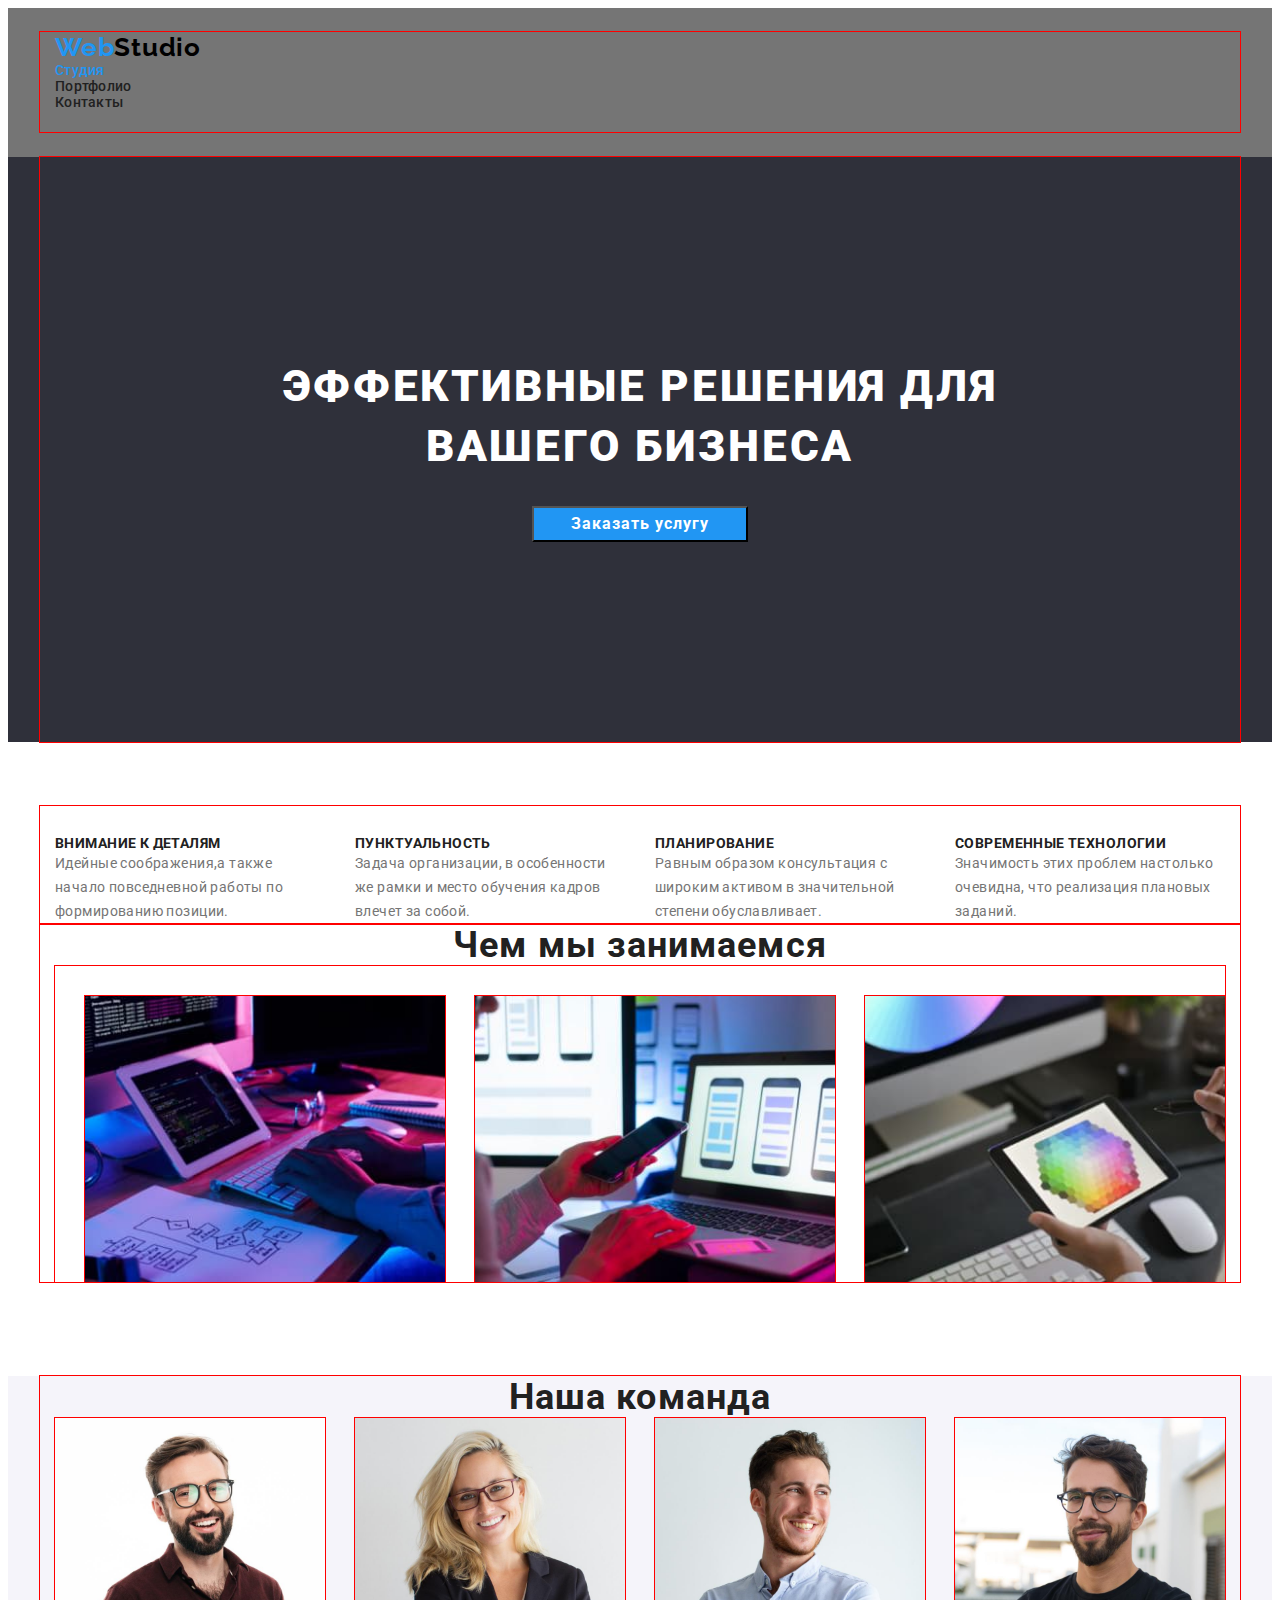
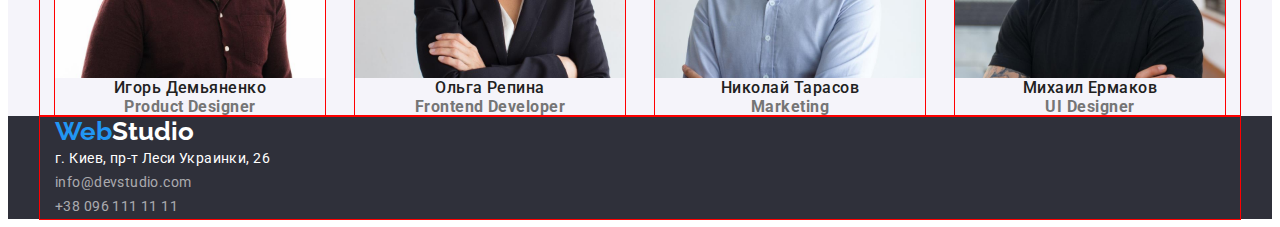
==== index.html @ 003ca092 "оформлення" ====
<!DOCTYPE html>
<html lang="ru">
  <head>
    <meta charset="UTF-8" />
    <meta http-equiv="X-UA-Compatible" content="IE=edge" />
    <meta name="viewport" content="width=device-width, initial-scale=1.0" />
    <link rel="preconnect" href="https://fonts.gstatic.com" crossorigin />
    <link
      href="https://fonts.googleapis.com/css2?family=Raleway:wght@700&family=Roboto:wght@400;500;700;900&display=swap"
      rel="stylesheet"
    />
    <link
      rel="stylesheet"
      href="https://cdnjs.cloudflare.com/ajax/libs/modern-normalize/1.1.0/modern-normalize.min.css"
      integrity="sha512-wpPYUAdjBVSE4KJnH1VR1HeZfpl1ub8YT/NKx4PuQ5NmX2tKuGu6U/JRp5y+Y8XG2tV+wKQpNHVUX03MfMFn9Q=="
      crossorigin="anonymous"
      referrerpolicy="no-referrer"
    />
    <title>WebStudio</title>
    <link rel="stylesheet" href="./css/styles.css" />
  </head>
  <body>
    <header class="page-heder">
      <!--Шапка-->
      <div class="container">
        <a lang="en" href="./index.html" class="logo link">
          <span class="logo-color">Web</span>Studio
        </a>
        <nav>
          <ul class="site-nav list">
            <li><a class="header-link link current" href="./index.html">Студия</a></li>
            <li><a class="header-link link" href="./portfolio.html">Портфолио</a></li>
            <li><a class="header-link link" href="Контакты">Контакты</a></li>
          </ul>
        </nav>
        <a class="link contact" href="mailto:info@devstudio.com">info@devstudio.com</a>
        <a class="link contact" href="tel:+380961111111">+38 096 111 11 11</a>
      </div>
    </header>
    <main>
      <!--Заказать услугу-->
      <section class="hero">
        <div class="container">
          <div class="hero-title-container">
            <h1 class="hero-title">Эффективные решения для <br />вашего бизнеса</h1>
            <button type="button" class="hero-button">Заказать услугу</button>
          </div>
        </div>
      </section>
      <section>
        <!--О нас-->
        <div class="section-container">
          <h2 class="visually-hidden">benefits</h2>
          <ul class="benefits-list list card-set">
            <li class="item">
              <h3 class="title">ВНИМАНИЕ К ДЕТАЛЯМ</h3>
              <p class="text">
                Идейные соображения,а также начало повседневной работы по формированию позиции.
              </p>
            </li>
            <li class="item">
              <h3 class="title">ПУНКТУАЛЬНОСТЬ</h3>
              <p class="text">
                Задача организации, в особенности же рамки и место обучения кадров влечет за собой.
              </p>
            </li>
            <li class="item">
              <h3 class="title">ПЛАНИРОВАНИЕ</h3>
              <p class="text">
                Равным образом консультация с широким активом в значительной степени обуславливает.
              </p>
            </li>
            <li class="item">
              <h3 class="title">СОВРЕМЕННЫЕ ТЕХНОЛОГИИ</h3>
              <p class="text">
                Значимость этих проблем настолько очевидна, что реализация плановых заданий.
              </p>
            </li>
          </ul>
        </div>
      </section>
      <section class="page-work">
        <!--Чем мы занимаемся-->
        <div class="section-container">
          <h2 class="section work text-centered">Чем мы занимаемся</h2>
          <ul class="work-list list card-set">
            <li class="work-item">
              <img src="./img/we_do/about_img1.jpg" alt="планируем" width="370" height="294" />
            </li>
            <li class="work-item">
              <img src="./img/we_do/about_img2.jpg" alt="конструируем" width="370" height="294" />
            </li>
            <li class="work-item">
              <img src="./img/we_do/about_img3.jpg" alt="рисуем" width="370" height="294" />
            </li>
          </ul>
        </div>
      </section>
      <section class="page-team">
        <!--Наша команда-->
        <div class="section-container">
          <h2 class="section team text-centered">Наша команда</h2>
          <ul class="team list card-set">
            <li class="team-item">
              <img
                src="./img/team/team_img1.jpg"
                alt="Игорь Демьяненко Product Designer"
                width="270"
                height="260"
              />
              <h3 class="team title">Игорь Демьяненко</h3>
              <p class="team text">Product Designer</p>
            </li>
            <li class="team-item">
              <img
                src="./img/team/team_img4.jpg"
                alt="Ольга Репина Frontend Developer"
                width="270"
                height="260"
              />
              <h3 class="team title">Ольга Репина</h3>
              <p class="team text">Frontend Developer</p>
            </li>
            <li class="team-item">
              <img
                src="./img/team/team_img3.jpg"
                alt="Николай Тарасов Marketing"
                width="270"
                height="260"
              />
              <h3 class="team title">Николай Тарасов</h3>
              <p class="team text">Marketing</p>
            </li>
            <li class="team-item">
              <img
                src="./img/team/team_img2.jpg"
                alt="Михаил Ермаков UI Designer"
                width="270"
                height="260"
              />
              <h3 class="team title">Михаил Ермаков</h3>
              <p class="team text">UI Designer</p>
            </li>
          </ul>
        </div>
      </section>
    </main>

    <footer class="footer">
      <!--Адресс-->
      <div class="container">
        <a lang="en" href="./index.html" class="footer-logo link">
          <span class="footer-color">Web</span>Studio
        </a>
        <address class="contacts-address">
          <ul class="footer list">
            <li>
              <a
                class="footer-address link"
                href="https://goo.gl/maps/D4AeKFE9MHxPDFGb8"
                target="_blank"
                rel="noopener noreferrer nofollow"
              >
                г. Киев, пр-т Леси Украинки, 26
              </a>
            </li>
            <li>
              <a class="footer-contact link" href="mailto:info@devstudio.com">info@devstudio.com</a>
            </li>
            <li><a class="footer-contact link" href="tel:+380961111111">+38 096 111 11 11</a></li>
          </ul>
        </address>
      </div>
    </footer>
  </body>
</html>
---- css/styles.css ----
:root {
    --primery-text-color: #212121;
    --secendery-text-color: #757575;
    --accent-color: #2196F3;
    --white: #FFFFFF;
    --card-item-gap: 30px;
}

.visually-hidden {
    position: absolute;
    white-space: nowrap;
    width: 1px;
    height: 1px;
    overflow: hidden;
    border: 0;
    padding: 0;
    clip: rect(0 0 0 0);
    clip-path: inset(50%);
    margin: -1px;
}

*,
*::before,
*::after {
    box-sizing: border-box;
}

h1,
h2,
h3,
h4,
h5,
h6,
p {
    margin: 0;
}

ul,
ol {
    margin: 0;
    padding-left: 0;
}

a {
    color: currentColor;
}

button {
    cursor: pointer;
}

img {
    display: block;
    max-width: 100%;
    height: auto;
}

.logo {
    text-decoration: none;
    color: #000000;
    font-family: 'Raleway', sans-serif;
    font-weight: 700;
    font-size: 26px;
    line-height: 1.19;
    letter-spacing: 0.03em;

}

.logo-color {
    color: var(--accent-color);
}

.list {
    list-style: none;
}

body {
    font-family: 'Roboto', sans-serif;
    background-color: #FFFFFF;
    color: #212121;
}

.link {
    text-decoration: none;
}

/* ------------HEADER-------------- */

.site-nav {
    font-weight: 500;
    font-size: 14px;
    line-height: 1.14;
    letter-spacing: 0.02em;
}

.header-link {
    color: #212121;
}

.site-nav .link.current {
    color: var(--accent-color);
}

.header-link:hover,
.header-link:focus,
.contact:hover,
.contact:focus {
    color: var(--accent-color);
}

.contact {
    color: var(--secendery-text-color);
    font-weight: 500;
    font-size: 14px;
    line-height: 1.42;
    letter-spacing: 0.02em;
}

.site-nav a:hover,
.site-nav a:focus,
.contact:hover,
.contact:focus {
    color: var(--accent-color)
}

/*-------page-heder------*/
.page-heder {
    background-color: #757575;
    padding-top: 24px;
    padding-bottom: 25px;
}

.container {
    width: 100%;
    max-width: 1200px;
    padding-left: 15px;
    padding-right: 15px;
    margin-right: auto;
    margin-left: auto;
    outline: 1px solid red;


}

/*----------------main----------------------*/

/*------hero---------*/

.hero {
    background-color: #2F303A;
    margin-bottom: 94px;
}


.hero-title-container {
    padding-top: 200px;
    padding-bottom: 200px;
    text-align: center;
}

.hero-title {
    color: #FFFFFF;
    font-weight: 900;
    font-size: 44px;
    line-height: 1.36;
    text-align: center;
    letter-spacing: 0.06em;
    text-transform: uppercase;
    min-width: 696px;
    margin-bottom: 30px;
}

.hero-button {
    color: #FFFFFF;
    background-color: #2196F3;
    font-family: inherit;
    font-weight: 700;
    font-size: 16px;
    line-height: 1.87;
    letter-spacing: 0.06em;
    min-width: 216px;
}

.hero-button:hover {
    background-color: #188CE8;
}


/*------section------*/

.btn {
    background-color: #F5F4FA;
    font-weight: 500;
    font-size: 16px;
    line-height: 1.62;
    text-align: center;
    letter-spacing: 0.03em;
    font-family: inherit;
}

.btn:hover,
.btn:focus {
    background-color: var(--accent-color);
    color: var(--white);
}

.text {
    color: var(--secendery-text-color);
}

.section {
    color: var(--primery-text-color);
}

.benefits-list {
    color: var(--primery-text-color);
}

.benefits-list .title {
    color: var(--primery-text-color);
    font-weight: 700;
    font-size: 14px;
    line-height: 1.14;
    letter-spacing: 0.03em;
    text-transform: uppercase;
}

.benefits-list .text {
    color: var(--secendery-text-color);
    font-size: 14px;
    line-height: 1.71;
    letter-spacing: 0.03em;
}

/*-----------card set containewr-----*/
.section-container {
    width: 100%;
    max-width: 1200px;
    padding-left: 15px;
    padding-right: 15px;
    margin-right: auto;
    margin-left: auto;
    outline: 1px solid red;

}


.card-set {
    padding: 0;
    margin: 0;
    list-style: none;
    display: flex;
    flex-wrap: wrap;
    margin-left: calc(-1 * var(--card-item-gap));
    margin-top: calc(-1 * var(--card-item-gap));
}

.card-set>.item {
    flex-basis: calc(100% / 4 - var(--card-item-gap));
    margin-left: var(--card-item-gap);
    margin-top: var(--card-item-gap);
}

.work-list {
    outline: 1px solid red;
    padding: 0;
    margin: 0;
    display: flex;
    justify-content: center;
}

.work-list>.work-item {
    outline: 1px solid red;
}

.text-centered {
    text-align: center;
}

.card-set>.team-item {
    outline: 1px solid red;
    flex-basis: calc(100% / 4 - var(--card-item-gap));
    margin-left: var(--card-item-gap);
    margin-top: var(--card-item-gap);
}

.card-set>.work-item {
    flex-basis: calc(100% / 3 - var(--card-item-gap));
    margin-left: var(--card-item-gap);
    margin-top: var(--card-item-gap);
}

.team .list>.page-work {
    margin-top: 94px;
}

.section .work {
    justify-content: center;
}

.page-team {
    margin-top: 94px;
    background-color: #F5F4FA;

}

.team,
.work {
    font-weight: 700;
    font-size: 36px;
    line-height: 1.17;
    letter-spacing: 0.03em;
    padding: 0;
}

.team .title {
    font-weight: 500;
    font-size: 16px;
    line-height: 1.19;
    text-align: center;
    letter-spacing: 0.03em;
}

.team .text {
    font-size: 16px;
    line-height: 1.19;
    text-align: center;
    letter-spacing: 0.03em;
}

.project-list .title {
    font-weight: 700;
    font-size: 18px;
    line-height: 2;
    letter-spacing: 0.06em;
}

.project-list .text {
    font-size: 16px;
    line-height: 1.87;
    letter-spacing: 0.03em;
}

/*------------------footer--------------*/
.footer {
    background-color: #2F303A;
}

.footer-logo {
    color: #FFFFFF;
    font-family: 'Raleway', sans-serif;
    font-weight: 700;
    font-size: 26px;
    line-height: 1.19;
}

.footer-color {
    color: var(--accent-color);
}

.footer-address {
    color: #FFFFFF;

}

.footer-address,
footer .list {
    font-size: 14px;
    line-height: 1.71;
    letter-spacing: 0.03em;
}


.contacts-address {
    font-style: normal;
}

.footer-contact {
    color: rgba(255, 255, 255, 0.6);
}

.footer-contact:hover,
.footer-contact:focus {
    color: var(--accent-color);
}
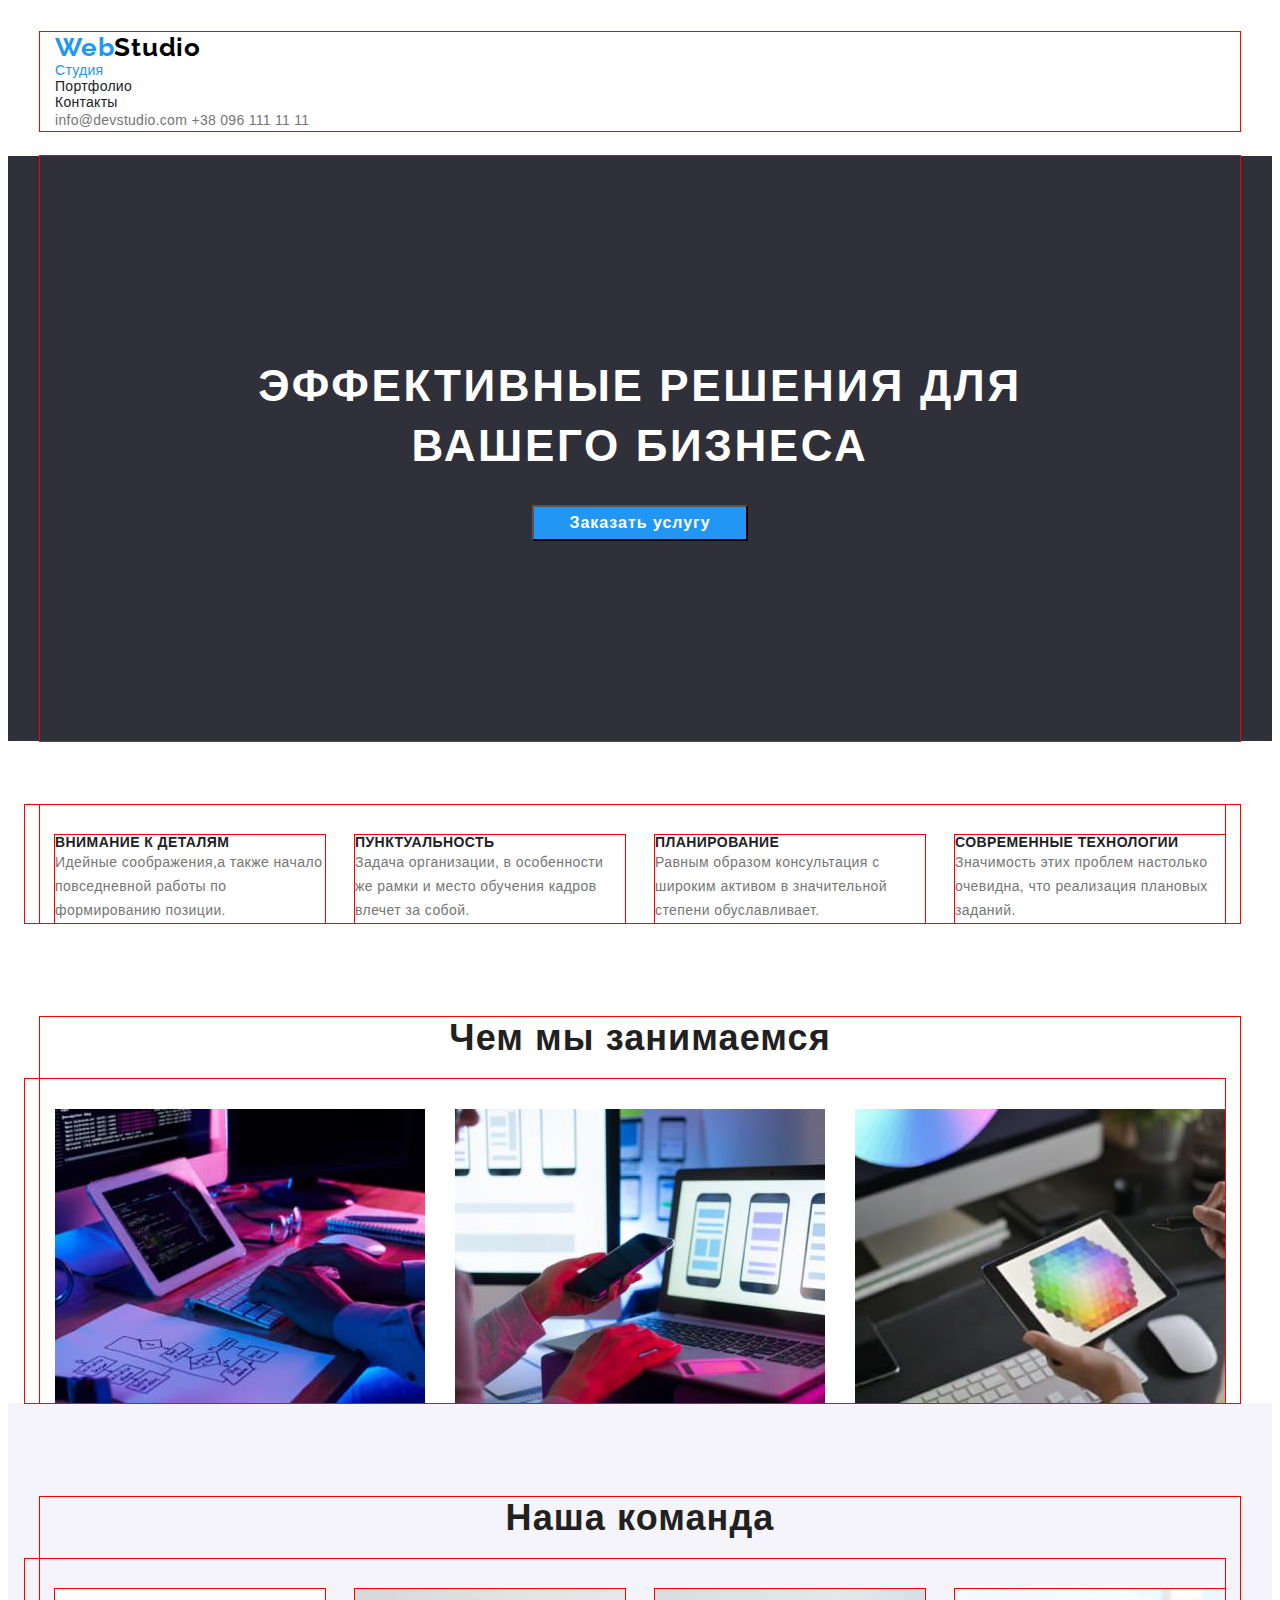
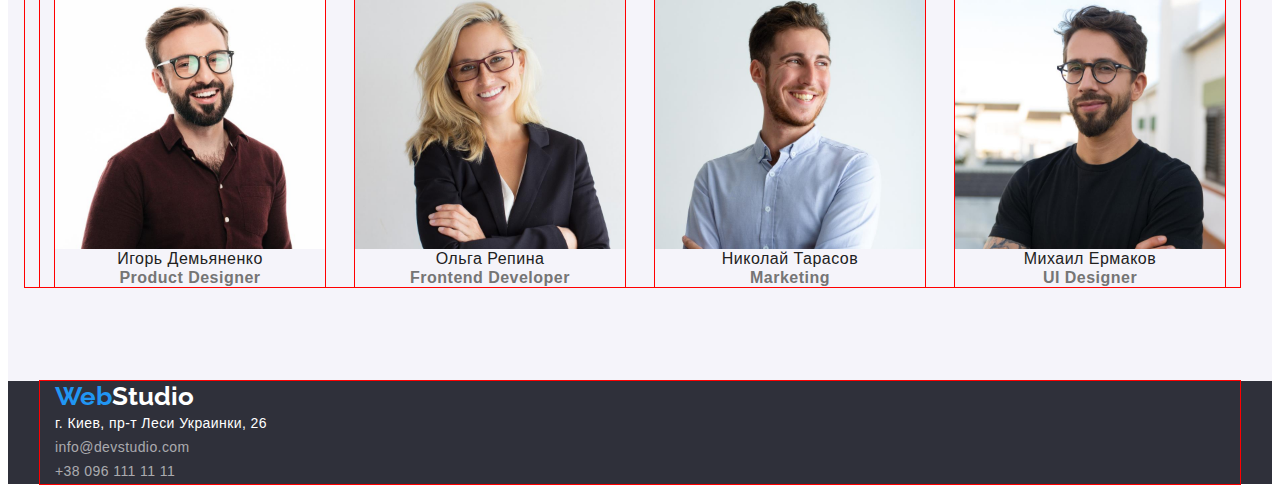
==== commit 12667b57: "padding" ====
--- a/index.html
+++ b/index.html
@@ -5,8 +5,10 @@
     <meta http-equiv="X-UA-Compatible" content="IE=edge" />
     <meta name="viewport" content="width=device-width, initial-scale=1.0" />
     <link rel="preconnect" href="https://fonts.gstatic.com" crossorigin />
+    <link />
+    <title>WebStudio</title>
     <link
-      href="https://fonts.googleapis.com/css2?family=Raleway:wght@700&family=Roboto:wght@400;500;700;900&display=swap"
+      href="https://fonts.googleapis.com/css2?family=Open+Sans:wght@400;600;700&family=Raleway:wght@700&display=swap"
       rel="stylesheet"
     />
     <link
@@ -16,7 +18,6 @@
       crossorigin="anonymous"
       referrerpolicy="no-referrer"
     />
-    <title>WebStudio</title>
     <link rel="stylesheet" href="./css/styles.css" />
   </head>
   <body>
@@ -47,30 +48,30 @@
           </div>
         </div>
       </section>
-      <section>
+      <section class="section-padding">
         <!--О нас-->
         <div class="section-container">
           <h2 class="visually-hidden">benefits</h2>
           <ul class="benefits-list list card-set">
-            <li class="item">
+            <li class="benefit-item">
               <h3 class="title">ВНИМАНИЕ К ДЕТАЛЯМ</h3>
               <p class="text">
                 Идейные соображения,а также начало повседневной работы по формированию позиции.
               </p>
             </li>
-            <li class="item">
+            <li class="benefit-item">
               <h3 class="title">ПУНКТУАЛЬНОСТЬ</h3>
               <p class="text">
                 Задача организации, в особенности же рамки и место обучения кадров влечет за собой.
               </p>
             </li>
-            <li class="item">
+            <li class="benefit-item">
               <h3 class="title">ПЛАНИРОВАНИЕ</h3>
               <p class="text">
                 Равным образом консультация с широким активом в значительной степени обуславливает.
               </p>
             </li>
-            <li class="item">
+            <li class="benefit-item">
               <h3 class="title">СОВРЕМЕННЫЕ ТЕХНОЛОГИИ</h3>
               <p class="text">
                 Значимость этих проблем настолько очевидна, что реализация плановых заданий.
@@ -79,11 +80,11 @@
           </ul>
         </div>
       </section>
-      <section class="page-work">
+      <section class="page-work section-padding">
         <!--Чем мы занимаемся-->
         <div class="section-container">
-          <h2 class="section work text-centered">Чем мы занимаемся</h2>
-          <ul class="work-list list card-set">
+          <h2 class="pretitle work text-centered">Чем мы занимаемся</h2>
+          <ul class="list card-set">
             <li class="work-item">
               <img src="./img/we_do/about_img1.jpg" alt="планируем" width="370" height="294" />
             </li>
@@ -96,10 +97,10 @@
           </ul>
         </div>
       </section>
-      <section class="page-team">
+      <section class="page-team section-padding">
         <!--Наша команда-->
         <div class="section-container">
-          <h2 class="section team text-centered">Наша команда</h2>
+          <h2 class="pretitle team text-centered">Наша команда</h2>
           <ul class="team list card-set">
             <li class="team-item">
               <img
--- a/css/styles.css
+++ b/css/styles.css
@@ -4,6 +4,8 @@
     --accent-color: #2196F3;
     --white: #FFFFFF;
     --card-item-gap: 30px;
+    --section-padding-gap: 94px;
+    --title-margin-bottom: 50px;
 }
 
 .visually-hidden {
@@ -125,7 +127,6 @@
 
 /*-------page-heder------*/
 .page-heder {
-    background-color: #757575;
     padding-top: 24px;
     padding-bottom: 25px;
 }
@@ -148,7 +149,6 @@
 
 .hero {
     background-color: #2F303A;
-    margin-bottom: 94px;
 }
 
 
@@ -187,6 +187,9 @@
 
 
 /*------section------*/
+.section-padding {
+    padding-top: var(--section-padding-gap);
+}
 
 .btn {
     background-color: #F5F4FA;
@@ -208,8 +211,9 @@
     color: var(--secendery-text-color);
 }
 
-.section {
+.pretitle {
     color: var(--primery-text-color);
+    margin-bottom: var(--title-margin-bottom)
 }
 
 .benefits-list {
@@ -244,7 +248,6 @@
 
 }
 
-
 .card-set {
     padding: 0;
     margin: 0;
@@ -253,23 +256,13 @@
     flex-wrap: wrap;
     margin-left: calc(-1 * var(--card-item-gap));
     margin-top: calc(-1 * var(--card-item-gap));
-}
-
-.card-set>.item {
+    outline: 1px solid red;
+}
+
+.card-set>.benefit-item {
     flex-basis: calc(100% / 4 - var(--card-item-gap));
     margin-left: var(--card-item-gap);
     margin-top: var(--card-item-gap);
-}
-
-.work-list {
-    outline: 1px solid red;
-    padding: 0;
-    margin: 0;
-    display: flex;
-    justify-content: center;
-}
-
-.work-list>.work-item {
     outline: 1px solid red;
 }
 
@@ -294,13 +287,10 @@
     margin-top: 94px;
 }
 
-.section .work {
-    justify-content: center;
-}
 
 .page-team {
-    margin-top: 94px;
     background-color: #F5F4FA;
+    padding-bottom: 94px;
 
 }
 
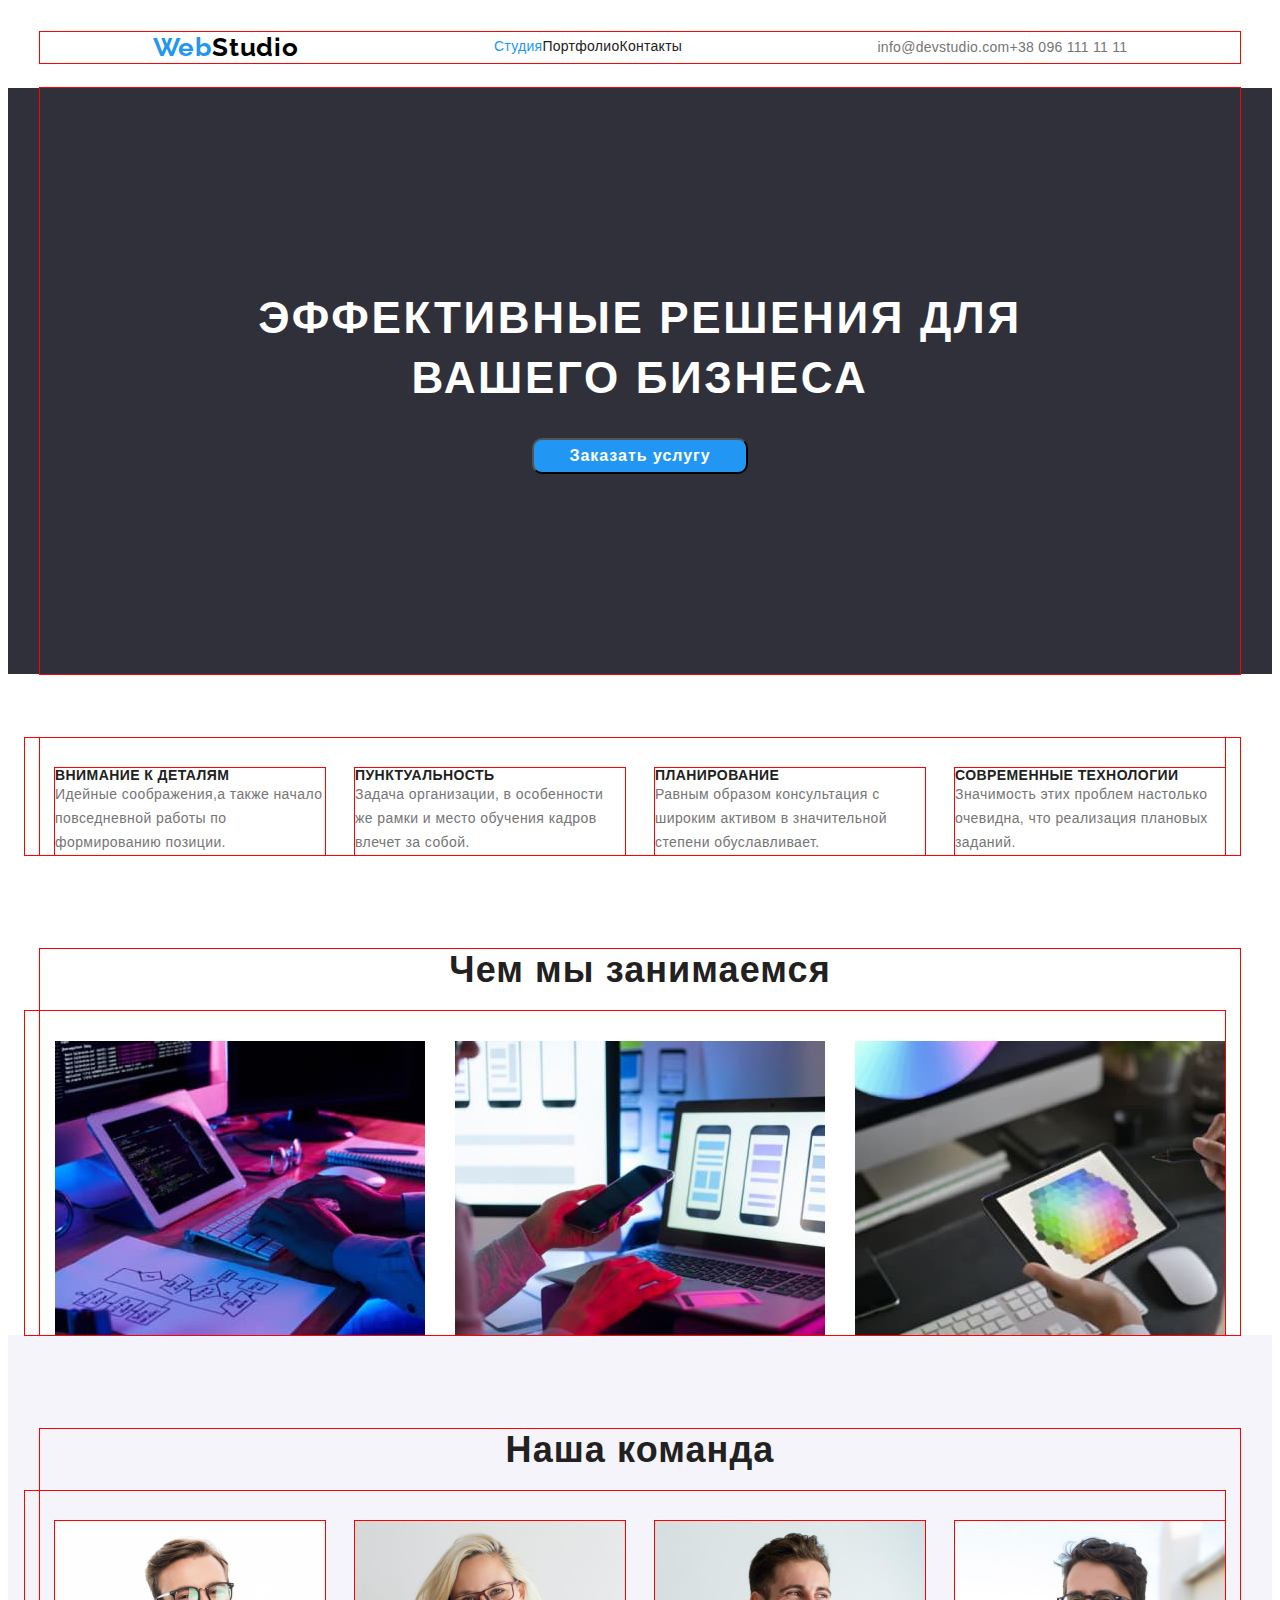
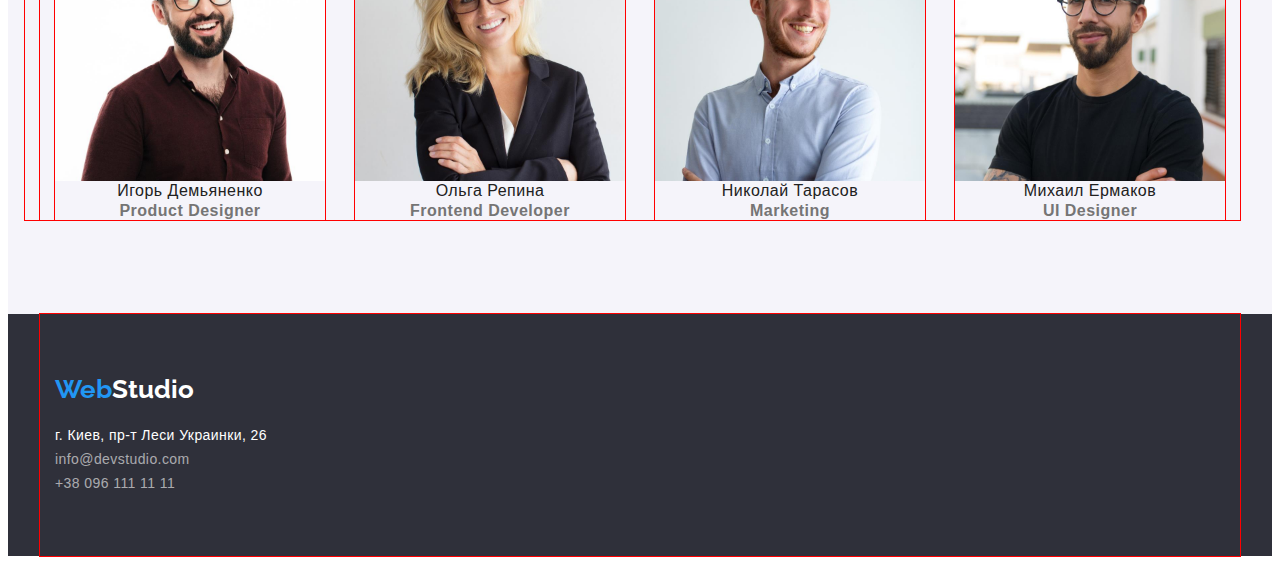
==== commit 07f9fa7f: "footer" ====
--- a/index.html
+++ b/index.html
@@ -23,19 +23,27 @@
   <body>
     <header class="page-heder">
       <!--Шапка-->
-      <div class="container">
-        <a lang="en" href="./index.html" class="logo link">
-          <span class="logo-color">Web</span>Studio
-        </a>
+      <div class="container header">
+        <div class="header-logo">
+          <a lang="en" href="./index.html" class="logo link">
+            <span class="logo-color">Web</span>Studio
+          </a>
+        </div>
         <nav>
           <ul class="site-nav list">
-            <li><a class="header-link link current" href="./index.html">Студия</a></li>
-            <li><a class="header-link link" href="./portfolio.html">Портфолио</a></li>
-            <li><a class="header-link link" href="Контакты">Контакты</a></li>
+            <li class="site-nav-item">
+              <a class="header-link link current" href="./index.html">Студия</a>
+            </li>
+            <li class="site-nav-item">
+              <a class="header-link link" href="./portfolio.html">Портфолио</a>
+            </li>
+            <li class="site-nav-item"><a class="header-link link" href="Контакты">Контакты</a></li>
           </ul>
         </nav>
-        <a class="link contact" href="mailto:info@devstudio.com">info@devstudio.com</a>
-        <a class="link contact" href="tel:+380961111111">+38 096 111 11 11</a>
+        <div class="header-contact">
+          <a class="link contact" href="mailto:info@devstudio.com">info@devstudio.com</a>
+          <a class="link contact" href="tel:+380961111111">+38 096 111 11 11</a>
+        </div>
       </div>
     </header>
     <main>
@@ -150,27 +158,33 @@
     <footer class="footer">
       <!--Адресс-->
       <div class="container">
-        <a lang="en" href="./index.html" class="footer-logo link">
-          <span class="footer-color">Web</span>Studio
-        </a>
-        <address class="contacts-address">
-          <ul class="footer list">
-            <li>
-              <a
-                class="footer-address link"
-                href="https://goo.gl/maps/D4AeKFE9MHxPDFGb8"
-                target="_blank"
-                rel="noopener noreferrer nofollow"
-              >
-                г. Киев, пр-т Леси Украинки, 26
-              </a>
-            </li>
-            <li>
-              <a class="footer-contact link" href="mailto:info@devstudio.com">info@devstudio.com</a>
-            </li>
-            <li><a class="footer-contact link" href="tel:+380961111111">+38 096 111 11 11</a></li>
-          </ul>
-        </address>
+        <div class="footer-padding">
+          <div class="footer-logo-container">
+            <a lang="en" href="./index.html" class="footer-logo link">
+              <span class="footer-color">Web</span>Studio
+            </a>
+          </div>
+          <address class="contacts-address">
+            <ul class="footer list">
+              <li>
+                <a
+                  class="footer-address link"
+                  href="https://goo.gl/maps/D4AeKFE9MHxPDFGb8"
+                  target="_blank"
+                  rel="noopener noreferrer nofollow"
+                >
+                  г. Киев, пр-т Леси Украинки, 26
+                </a>
+              </li>
+              <li>
+                <a class="footer-contact link" href="mailto:info@devstudio.com"
+                  >info@devstudio.com</a
+                >
+              </li>
+              <li><a class="footer-contact link" href="tel:+380961111111">+38 096 111 11 11</a></li>
+            </ul>
+          </address>
+        </div>
       </div>
     </footer>
   </body>
--- a/css/styles.css
+++ b/css/styles.css
@@ -70,6 +70,7 @@
 
 .logo-color {
     color: var(--accent-color);
+    margin-right: auto;
 }
 
 .list {
@@ -93,7 +94,10 @@
     font-size: 14px;
     line-height: 1.14;
     letter-spacing: 0.02em;
-}
+
+}
+
+.site-nav>site-nav-item {}
 
 .header-link {
     color: #212121;
@@ -139,9 +143,38 @@
     margin-right: auto;
     margin-left: auto;
     outline: 1px solid red;
-
-
-}
+}
+
+.header {
+    align-items: center;
+    justify-content: space-around;
+}
+
+.header,
+.heder-logo,
+.site-nav,
+.site-nav-item,
+.header-contact,
+.contact {
+    display: flex;
+}
+
+/*-----
+.header-logo {
+    margin-left: auto;
+}
+
+
+
+.header-contact {
+    display: flex;
+}
+
+.link .contact {
+    margin-right: auto;
+    display: flex;
+}
+-----------*/
 
 /*----------------main----------------------*/
 
@@ -179,6 +212,7 @@
     line-height: 1.87;
     letter-spacing: 0.06em;
     min-width: 216px;
+    border-radius: 10px;
 }
 
 .hero-button:hover {
@@ -336,12 +370,23 @@
     background-color: #2F303A;
 }
 
+
 .footer-logo {
     color: #FFFFFF;
     font-family: 'Raleway', sans-serif;
     font-weight: 700;
     font-size: 26px;
     line-height: 1.19;
+}
+
+.footer-padding {
+    padding-top: 60px;
+    padding-bottom: 60px;
+}
+
+.footer-logo-container {
+
+    margin-bottom: 20px;
 }
 
 .footer-color {
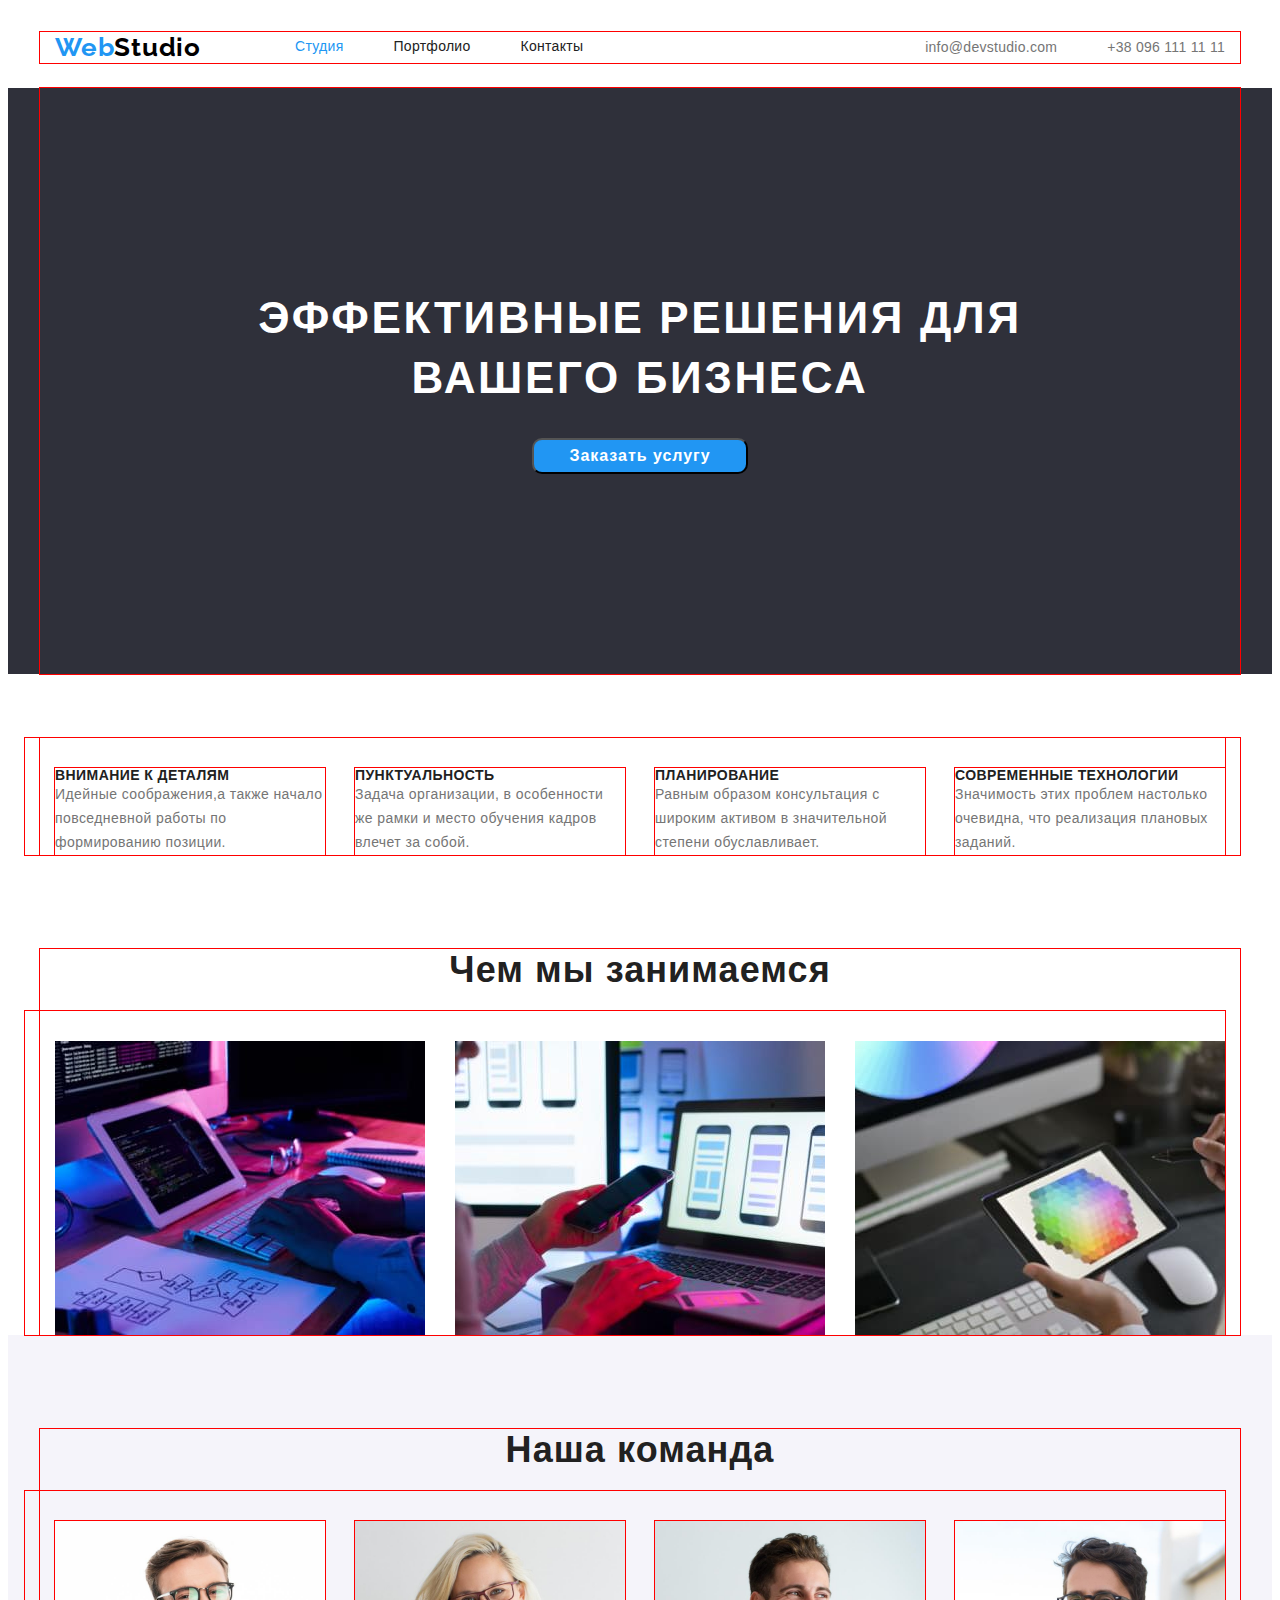
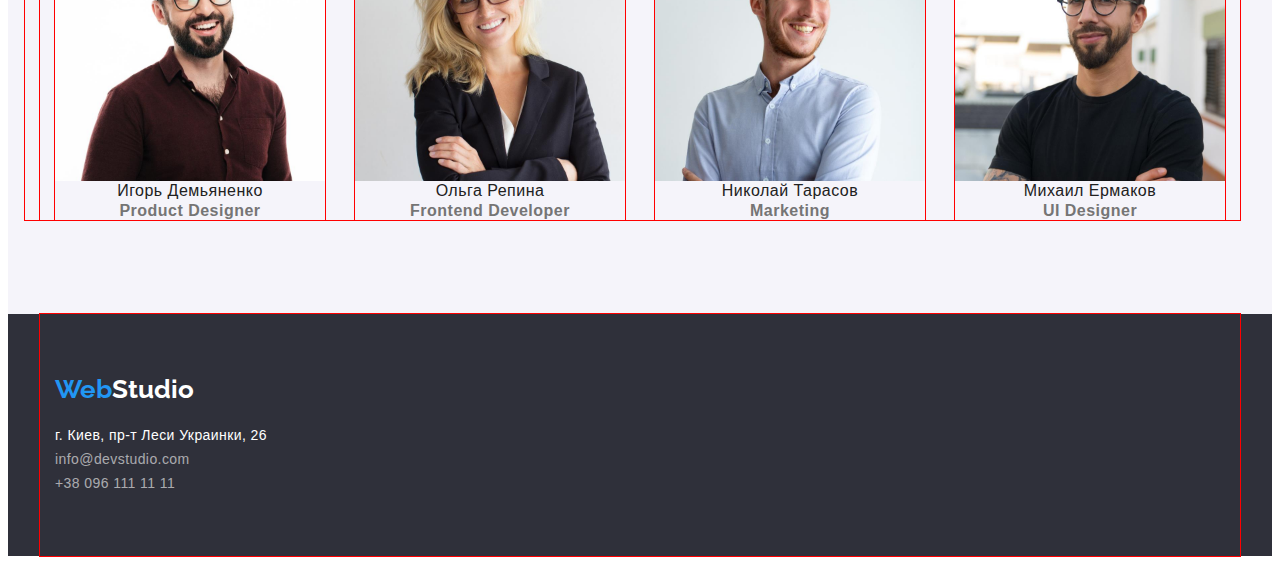
==== commit f2c5869b: "flex margin padding" ====
--- a/index.html
+++ b/index.html
@@ -24,22 +24,26 @@
     <header class="page-heder">
       <!--Шапка-->
       <div class="container header">
-        <div class="header-logo">
-          <a lang="en" href="./index.html" class="logo link">
-            <span class="logo-color">Web</span>Studio
-          </a>
+        <div class="header-logo-nav-container">
+          <div class="header-logo">
+            <a lang="en" href="./index.html" class="logo link">
+              <span class="logo-color">Web</span>Studio
+            </a>
+          </div>
+          <nav>
+            <ul class="site-nav list">
+              <li class="site-nav-item">
+                <a class="header-link link current" href="./index.html">Студия</a>
+              </li>
+              <li class="site-nav-item">
+                <a class="header-link link" href="./portfolio.html">Портфолио</a>
+              </li>
+              <li class="site-nav-item">
+                <a class="header-link link" href="Контакты">Контакты</a>
+              </li>
+            </ul>
+          </nav>
         </div>
-        <nav>
-          <ul class="site-nav list">
-            <li class="site-nav-item">
-              <a class="header-link link current" href="./index.html">Студия</a>
-            </li>
-            <li class="site-nav-item">
-              <a class="header-link link" href="./portfolio.html">Портфолио</a>
-            </li>
-            <li class="site-nav-item"><a class="header-link link" href="Контакты">Контакты</a></li>
-          </ul>
-        </nav>
         <div class="header-contact">
           <a class="link contact" href="mailto:info@devstudio.com">info@devstudio.com</a>
           <a class="link contact" href="tel:+380961111111">+38 096 111 11 11</a>
@@ -58,7 +62,7 @@
       </section>
       <section class="section-padding">
         <!--О нас-->
-        <div class="section-container">
+        <div class="container">
           <h2 class="visually-hidden">benefits</h2>
           <ul class="benefits-list list card-set">
             <li class="benefit-item">
@@ -90,7 +94,7 @@
       </section>
       <section class="page-work section-padding">
         <!--Чем мы занимаемся-->
-        <div class="section-container">
+        <div class="container">
           <h2 class="pretitle work text-centered">Чем мы занимаемся</h2>
           <ul class="list card-set">
             <li class="work-item">
@@ -107,7 +111,7 @@
       </section>
       <section class="page-team section-padding">
         <!--Наша команда-->
-        <div class="section-container">
+        <div class="container">
           <h2 class="pretitle team text-centered">Наша команда</h2>
           <ul class="team list card-set">
             <li class="team-item">
--- a/css/styles.css
+++ b/css/styles.css
@@ -6,7 +6,10 @@
     --card-item-gap: 30px;
     --section-padding-gap: 94px;
     --title-margin-bottom: 50px;
-}
+    --header-items-gap: 50px;
+    --portfolio-filter-btn-gap: 8px;
+}
+
 
 .visually-hidden {
     position: absolute;
@@ -65,6 +68,7 @@
     font-size: 26px;
     line-height: 1.19;
     letter-spacing: 0.03em;
+    margin-right: 94px;
 
 }
 
@@ -88,16 +92,14 @@
 }
 
 /* ------------HEADER-------------- */
+
 
 .site-nav {
     font-weight: 500;
     font-size: 14px;
     line-height: 1.14;
     letter-spacing: 0.02em;
-
-}
-
-.site-nav>site-nav-item {}
+}
 
 .header-link {
     color: #212121;
@@ -120,6 +122,10 @@
     font-size: 14px;
     line-height: 1.42;
     letter-spacing: 0.02em;
+}
+
+.contact:not(:last-child) {
+    margin-right: var(--header-items-gap);
 }
 
 .site-nav a:hover,
@@ -151,7 +157,8 @@
 }
 
 .header,
-.heder-logo,
+.header-logo-nav-container,
+.header-logo,
 .site-nav,
 .site-nav-item,
 .header-contact,
@@ -159,22 +166,26 @@
     display: flex;
 }
 
-/*-----
-.header-logo {
+.header-logo-nav-container {
+    flex-basis: 45%;
+    align-items: center;
+}
+
+.header-nav-container {
     margin-left: auto;
 }
 
-
+.site-nav-item:not(:last-child) {
+    margin-right: var(--header-items-gap);
+}
 
 .header-contact {
-    display: flex;
-}
-
-.link .contact {
-    margin-right: auto;
-    display: flex;
-}
------------*/
+    margin-left: auto;
+}
+
+.contact:not(:last-child) {
+    margin-right: var(--header-items-gap)
+}
 
 /*----------------main----------------------*/
 
@@ -241,6 +252,14 @@
     color: var(--white);
 }
 
+.portfolio-btn {
+    outline: 1px solid red;
+}
+
+.portfolio-cards {
+    outline: 1px solid red;
+}
+
 .text {
     color: var(--secendery-text-color);
 }
@@ -271,17 +290,6 @@
 }
 
 /*-----------card set containewr-----*/
-.section-container {
-    width: 100%;
-    max-width: 1200px;
-    padding-left: 15px;
-    padding-right: 15px;
-    margin-right: auto;
-    margin-left: auto;
-    outline: 1px solid red;
-
-}
-
 .card-set {
     padding: 0;
     margin: 0;
@@ -417,4 +425,41 @@
 .footer-contact:hover,
 .footer-contact:focus {
     color: var(--accent-color);
+}
+
+
+/*----------portfolio-------------*/
+
+.project-card-set {
+    padding: 0;
+    margin: 0;
+    list-style: none;
+    display: flex;
+    flex-wrap: wrap;
+    margin-left: calc(-1 * var(--card-item-gap));
+    margin-top: calc(-1 * var(--card-item-gap));
+    outline: 1px solid red;
+}
+
+.project-card-set>.project-list {
+    flex-basis: calc(100% / 3 - var(--card-item-gap));
+    margin-left: var(--card-item-gap);
+    margin-top: var(--card-item-gap);
+    outline: 1px solid red;
+}
+
+.btn-list {
+    margin: 0;
+    padding: 0;
+    list-style: none;
+    display: flex;
+    justify-content: center;
+
+}
+
+.btn-list>.item-btn:not(:last-child) {
+    margin-right: var(--portfolio-filter-btn-gap);
+    outline: 1px solid red;
+    border-radius: 10px;
+
 }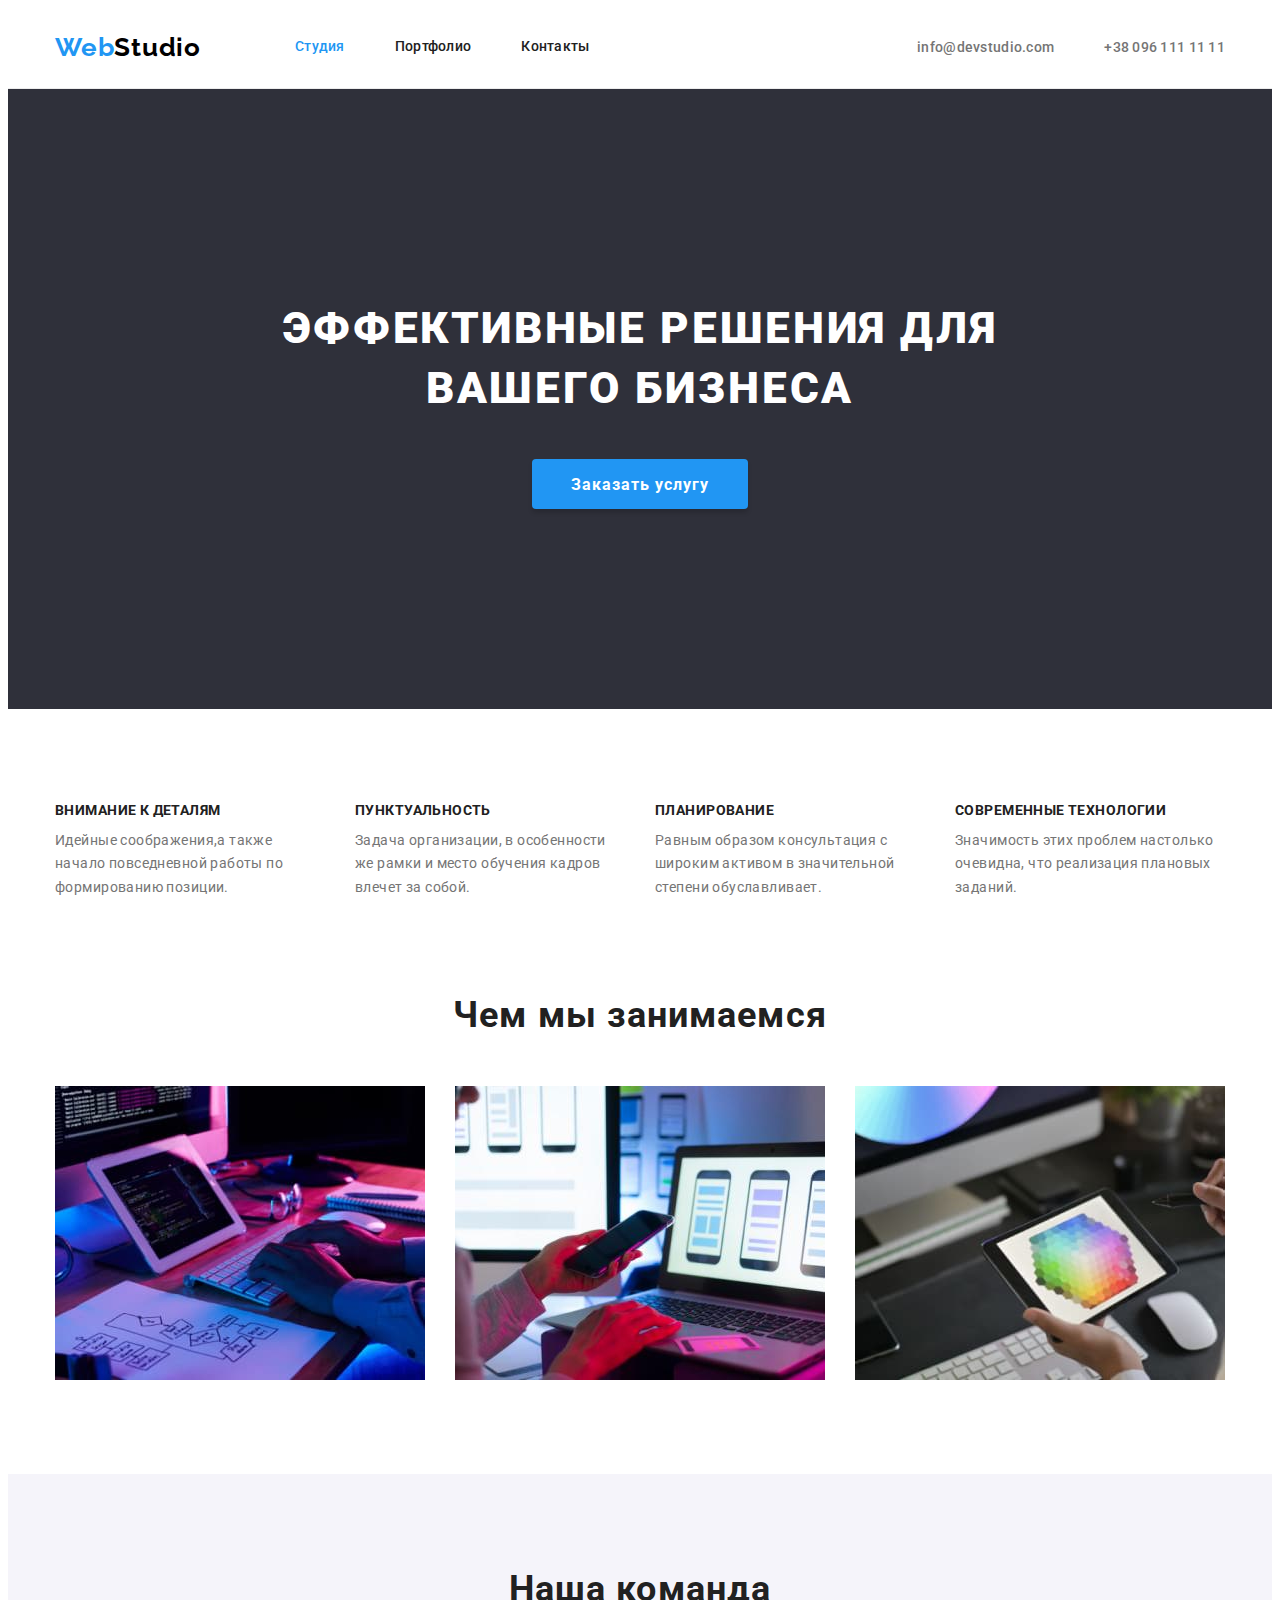
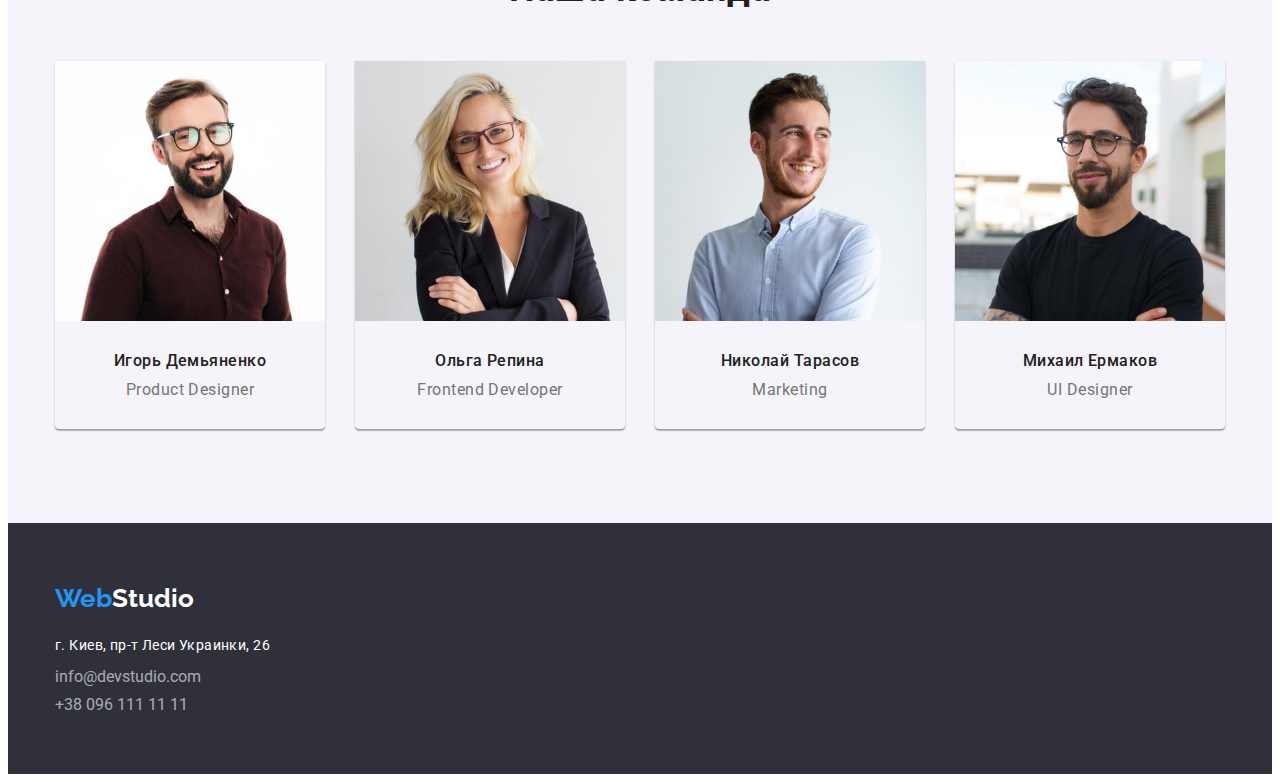
==== commit 8d1fa770: "внесла правки" ====
--- a/index.html
+++ b/index.html
@@ -8,7 +8,7 @@
     <link />
     <title>WebStudio</title>
     <link
-      href="https://fonts.googleapis.com/css2?family=Open+Sans:wght@400;600;700&family=Raleway:wght@700&display=swap"
+      href="https://fonts.googleapis.com/css2?family=Raleway:wght@700&family=Roboto:wght@400;500;700;900&display=swap"
       rel="stylesheet"
     />
     <link
@@ -121,8 +121,10 @@
                 width="270"
                 height="260"
               />
-              <h3 class="team title">Игорь Демьяненко</h3>
-              <p class="team text">Product Designer</p>
+              <div class="padding-team">
+                <h3 class="team title">Игорь Демьяненко</h3>
+                <p class="team text">Product Designer</p>
+              </div>
             </li>
             <li class="team-item">
               <img
@@ -131,8 +133,10 @@
                 width="270"
                 height="260"
               />
-              <h3 class="team title">Ольга Репина</h3>
-              <p class="team text">Frontend Developer</p>
+              <div class="padding-team">
+                <h3 class="team title">Ольга Репина</h3>
+                <p class="team text">Frontend Developer</p>
+              </div>
             </li>
             <li class="team-item">
               <img
@@ -141,8 +145,10 @@
                 width="270"
                 height="260"
               />
-              <h3 class="team title">Николай Тарасов</h3>
-              <p class="team text">Marketing</p>
+              <div class="padding-team">
+                <h3 class="team title">Николай Тарасов</h3>
+                <p class="team text">Marketing</p>
+              </div>
             </li>
             <li class="team-item">
               <img
@@ -151,8 +157,10 @@
                 width="270"
                 height="260"
               />
-              <h3 class="team title">Михаил Ермаков</h3>
-              <p class="team text">UI Designer</p>
+              <div class="padding-team">
+                <h3 class="team title">Михаил Ермаков</h3>
+                <p class="team text">UI Designer</p>
+              </div>
             </li>
           </ul>
         </div>
@@ -162,33 +170,29 @@
     <footer class="footer">
       <!--Адресс-->
       <div class="container">
-        <div class="footer-padding">
-          <div class="footer-logo-container">
-            <a lang="en" href="./index.html" class="footer-logo link">
-              <span class="footer-color">Web</span>Studio
-            </a>
-          </div>
-          <address class="contacts-address">
-            <ul class="footer list">
-              <li>
-                <a
-                  class="footer-address link"
-                  href="https://goo.gl/maps/D4AeKFE9MHxPDFGb8"
-                  target="_blank"
-                  rel="noopener noreferrer nofollow"
-                >
-                  г. Киев, пр-т Леси Украинки, 26
-                </a>
-              </li>
-              <li>
-                <a class="footer-contact link" href="mailto:info@devstudio.com"
-                  >info@devstudio.com</a
-                >
-              </li>
-              <li><a class="footer-contact link" href="tel:+380961111111">+38 096 111 11 11</a></li>
-            </ul>
-          </address>
+        <div class="footer-logo-container">
+          <a lang="en" href="./index.html" class="footer-logo link">
+            <span class="footer-color">Web</span>Studio
+          </a>
         </div>
+        <address class="contacts-address">
+          <ul class="footer-contact list">
+            <li class="contact-margin">
+              <a
+                class="footer-address link"
+                href="https://goo.gl/maps/D4AeKFE9MHxPDFGb8"
+                target="_blank"
+                rel="noopener noreferrer nofollow"
+              >
+                г. Киев, пр-т Леси Украинки, 26
+              </a>
+            </li>
+            <li class="contact-margin">
+              <a class="footer-contact link" href="mailto:info@devstudio.com">info@devstudio.com</a>
+            </li>
+            <li><a class="footer-contact link" href="tel:+380961111111">+38 096 111 11 11</a></li>
+          </ul>
+        </address>
       </div>
     </footer>
   </body>
--- a/css/styles.css
+++ b/css/styles.css
@@ -8,6 +8,10 @@
     --title-margin-bottom: 50px;
     --header-items-gap: 50px;
     --portfolio-filter-btn-gap: 8px;
+    --team-padding-gap: 30px;
+    --project-padding: 20px;
+    --project-padding-left: 24px;
+    --footer-padding-gap: 60px;
 }
 
 
@@ -139,6 +143,7 @@
 .page-heder {
     padding-top: 24px;
     padding-bottom: 25px;
+    border-bottom: 1px solid #ECECEC;
 }
 
 .container {
@@ -148,7 +153,6 @@
     padding-right: 15px;
     margin-right: auto;
     margin-left: auto;
-    outline: 1px solid red;
 }
 
 .header {
@@ -212,6 +216,8 @@
     text-transform: uppercase;
     min-width: 696px;
     margin-bottom: 30px;
+    padding: 10px 32px;
+
 }
 
 .hero-button {
@@ -223,7 +229,11 @@
     line-height: 1.87;
     letter-spacing: 0.06em;
     min-width: 216px;
-    border-radius: 10px;
+    height: 50px;
+    box-shadow: 0px 4px 4px rgba(0, 0, 0, 0.15);
+    border-radius: 4px;
+    border: 1px solid transparent;
+    padding: 10px 32px;
 }
 
 .hero-button:hover {
@@ -235,6 +245,8 @@
 .section-padding {
     padding-top: var(--section-padding-gap);
 }
+
+
 
 .btn {
     background-color: #F5F4FA;
@@ -244,7 +256,12 @@
     text-align: center;
     letter-spacing: 0.03em;
     font-family: inherit;
-}
+    border-radius: 4px;
+    padding: 6px 22px;
+    display: inline-block;
+    border: 1px solid transparent;
+}
+
 
 .btn:hover,
 .btn:focus {
@@ -253,11 +270,11 @@
 }
 
 .portfolio-btn {
-    outline: 1px solid red;
-}
-
-.portfolio-cards {
-    outline: 1px solid red;
+    margin-bottom: 50px;
+}
+
+.padding-potfolio-btn {
+    padding: 20px 24px;
 }
 
 .text {
@@ -280,6 +297,7 @@
     line-height: 1.14;
     letter-spacing: 0.03em;
     text-transform: uppercase;
+    margin-bottom: 10px;
 }
 
 .benefits-list .text {
@@ -298,14 +316,12 @@
     flex-wrap: wrap;
     margin-left: calc(-1 * var(--card-item-gap));
     margin-top: calc(-1 * var(--card-item-gap));
-    outline: 1px solid red;
 }
 
 .card-set>.benefit-item {
     flex-basis: calc(100% / 4 - var(--card-item-gap));
     margin-left: var(--card-item-gap);
     margin-top: var(--card-item-gap);
-    outline: 1px solid red;
 }
 
 .text-centered {
@@ -313,16 +329,21 @@
 }
 
 .card-set>.team-item {
-    outline: 1px solid red;
     flex-basis: calc(100% / 4 - var(--card-item-gap));
     margin-left: var(--card-item-gap);
     margin-top: var(--card-item-gap);
+    box-shadow: 0px 1px 3px rgba(0, 0, 0, 0.12), 0px 1px 1px rgba(0, 0, 0, 0.14), 0px 2px 1px rgba(0, 0, 0, 0.2);
+    border-radius: 0px 0px 4px 4px;
 }
 
 .card-set>.work-item {
     flex-basis: calc(100% / 3 - var(--card-item-gap));
     margin-left: var(--card-item-gap);
     margin-top: var(--card-item-gap);
+}
+
+.page-work {
+    padding-bottom: var(--section-padding-gap);
 }
 
 .team .list>.page-work {
@@ -351,9 +372,16 @@
     line-height: 1.19;
     text-align: center;
     letter-spacing: 0.03em;
+    margin-bottom: 10px;
+}
+
+.padding-team {
+    padding-top: var(--team-padding-gap);
+    padding-bottom: var(--team-padding-gap);
 }
 
 .team .text {
+    font-weight: 400;
     font-size: 16px;
     line-height: 1.19;
     text-align: center;
@@ -365,17 +393,24 @@
     font-size: 18px;
     line-height: 2;
     letter-spacing: 0.06em;
+    padding-top: var(--project-padding);
+    margin-bottom: 4px;
+    padding-left: var(--project-padding-left);
 }
 
 .project-list .text {
     font-size: 16px;
     line-height: 1.87;
     letter-spacing: 0.03em;
+    padding-bottom: var(--project-padding);
+    padding-left: var(--project-padding-left);
 }
 
 /*------------------footer--------------*/
 .footer {
     background-color: #2F303A;
+    padding-top: var(--footer-padding-gap);
+    padding-bottom: var(--footer-padding-gap);
 }
 
 
@@ -388,12 +423,15 @@
 }
 
 .footer-padding {
-    padding-top: 60px;
     padding-bottom: 60px;
+
+}
+
+.contact-margin {
+    margin-bottom: 9px;
 }
 
 .footer-logo-container {
-
     margin-bottom: 20px;
 }
 
@@ -407,7 +445,7 @@
 }
 
 .footer-address,
-footer .list {
+.footer-contact .list {
     font-size: 14px;
     line-height: 1.71;
     letter-spacing: 0.03em;
@@ -438,14 +476,13 @@
     flex-wrap: wrap;
     margin-left: calc(-1 * var(--card-item-gap));
     margin-top: calc(-1 * var(--card-item-gap));
-    outline: 1px solid red;
 }
 
 .project-card-set>.project-list {
     flex-basis: calc(100% / 3 - var(--card-item-gap));
     margin-left: var(--card-item-gap);
     margin-top: var(--card-item-gap);
-    outline: 1px solid red;
+    border: 1px solid #EEEEEE;
 }
 
 .btn-list {
@@ -459,7 +496,8 @@
 
 .btn-list>.item-btn:not(:last-child) {
     margin-right: var(--portfolio-filter-btn-gap);
-    outline: 1px solid red;
-    border-radius: 10px;
-
+}
+
+.bottom {
+    padding-bottom: var(--section-padding-gap);
 }